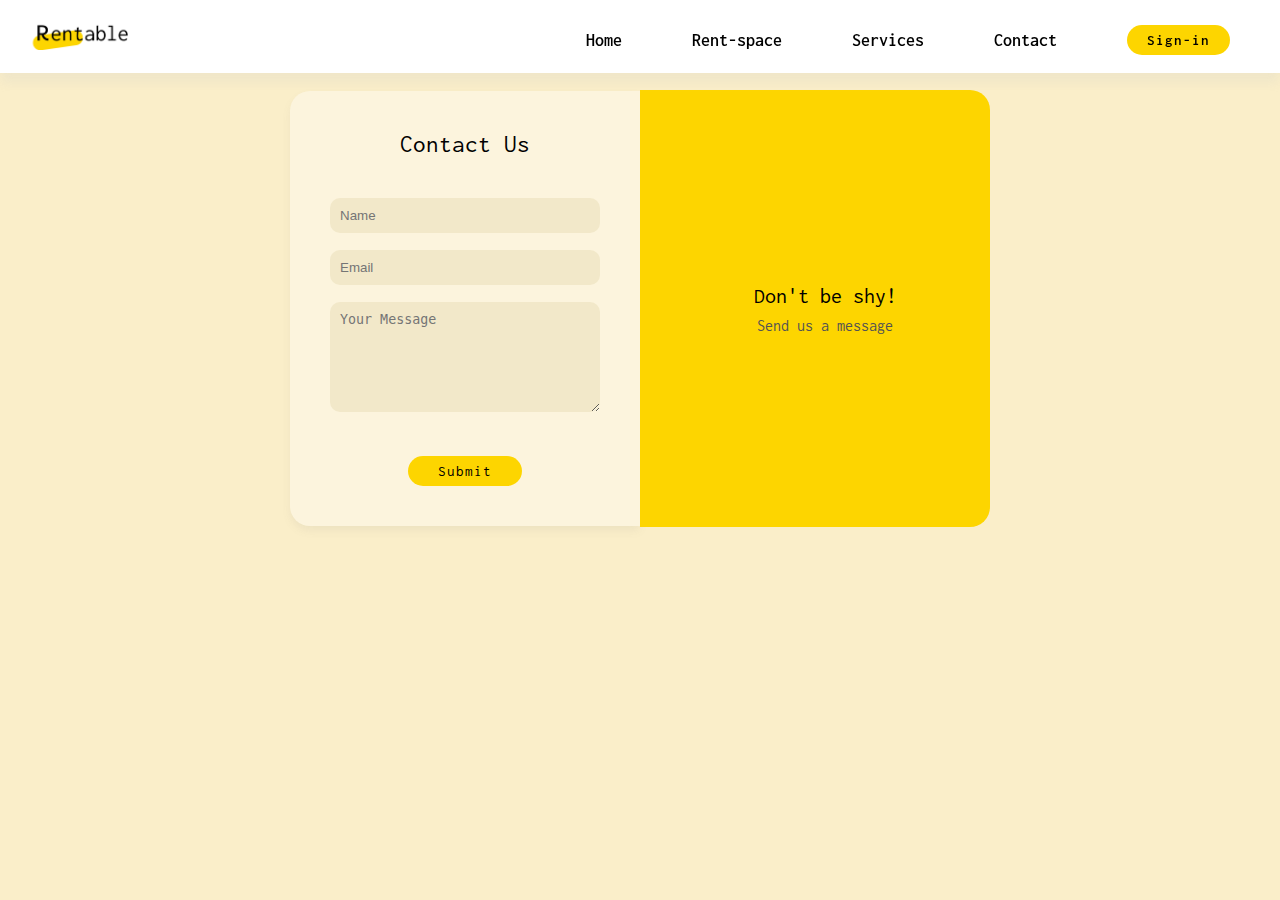
==== form-index.html @ da456f2a "first commit" ====
<!DOCTYPE html>
<html lang="en">
<head>
    <meta charset="UTF-8">
    <title>Contact Form</title>
    <link rel="stylesheet" href="form-style.css">
    <link rel="stylesheet" href="style-sidebar.css">
    <link rel="preconnect" href="https://fonts.googleapis.com%22%3E/">
    <link rel="preconnect" href="https://fonts.gstatic.com/" crossorigin>
    <link href="https://fonts.googleapis.com/css2?family=Inconsolata:wght@200..900&display=swap" rel="stylesheet">
</head>
<body>
    <nav>
        <div class="menu_icon">
            <img  src="./pictures/63mjbjxr.png" alt="">
        </div>
        <div class="nav_img">
            <img src="./pictures/LOGO2.png" alt="">
        </div>
        <div class="uls"> 
            <ul>
                <li id="home">Home</li>
                <li id="rent">Rent-space</li>
                <li id="serv">Services</li>
                <li id="contact">Contact</li>
                <button id="Htos">Sign-in</button>
            </ul>
        </div>
        <div class="options_icon">
            <img class="menu-button-img" src="./pictures/w8nqatdq.png" alt="">
        </div>
    </nav>
    <section class="side-bar">
        <div class="goback">
            <img class="backup" src="./pictures/back.png" alt="">
        </div>
        <div>
            <h1>Rentable!</h1><br>
            <p>Here you can find more than you expected.</p>
            <p>Feel free to check the rent-space!</p>
        </div>
        <ul>
            <li><img src="./pictures/house.png" alt=""><a href="Home-index.html">Home</a></li>
            <li><img src="./pictures/rent-space.png" alt=""><a href="Rent-index.html">Rent-space</a></li>
            <li><img src="./pictures/services.png" alt=""><a href="services.html">Services</a></li>
            <li><img src="./pictures/contact.png" alt=""><a href="form-index.html">Contact</a></li>
            <li><img src="./pictures/sign-in.png" alt=""><a href="sign-index.html">Sign-in</a></li>
        </ul>
        <div class="Copyrights">
            <p>© Copyrights 2024</p>
        </div>
    </section>
    
    <div class="Large">
        <div class="formcont">
        
            <form id="myForm">
                <div>
                    <h1>Contact Us</h1><br>
                </div>
                <div>
                    <input type="text" id="name" name="name" required placeholder="Name"><br><br>
                    <input type="email" id="email" name="email" required placeholder="Email"><br><br>
                    <textarea id="message" name="message" required placeholder="Your Message"></textarea><br><br>
                    
                </div>
               <button type="submit">Submit</button>
            </form>
            
        </div>
        <div class="card1">
            
            <div class="textleft">
                <h5>Don't be shy!</h5>
            <h6>Send us a message</h6>
            </div>
            
        </div>
    </div>
    
    
    <script src="Home-script.js"></script>
    <script src="form-script.js"></script>
    <script src="home.js"></script>
</body>
</html>
---- form-style.css ----
*{ 
    margin: 0px; 
    padding: 0px; 
  } 
  body {
    font-family: 'Inconsolata';
    padding: 0px;
    margin: 0px;
    background-color: #FAEEC9;
  }
nav{
    box-shadow: 0 10px 10px -1px rgba(202, 202, 202, 0.199);
    background-color: white;
    width: 100%;
    top: 0%;
    left: 0%;
    display: flex;
    flex-direction: row;
    justify-content: space-between;
    position: fixed;
}
.nav_img{
    margin-left: 10%;
}
nav img{
  height: 40px;
  margin: 10px;
  cursor: pointer;
  height: 30px;
}
nav ul{
    display: none;
}
.Large
{
    margin-top: 90px;
    width: 100% ;
    height: 100%;
    display: flex;
    flex-direction: column-reverse;
    align-items: center;
    justify-content: center;
    align-items: center;
}
.card1
{
  width: 370px;
  height: 70px;
  background-color: #FDD500;
  border-top-right-radius: 20px;
  border-top-left-radius: 20px;
  display: flex;
  flex-direction: row;
  justify-content: center;
  align-items: center;
  gap: 0px;
}
.textleft
{ 
  width:370px ;
  margin-left: 20px;
  font-weight: 300;
  display: flex;
  flex-direction: row;
  align-items: center;
  justify-content:left;
  text-align: center;
  gap: 10px;

}
.textleft h6
{
  font-size: 16px;
  font-weight: 400;
  color: rgb(83, 83, 83);
}
.textleft h5
{
  font-size: 22px;
  font-weight: 400;
  color: rgb(0, 0, 0);
}


.formcont{
    
    display: flex;
    flex-direction: row;
    justify-content: center;
}
form
{
    box-shadow: 0 5px 10px -1px rgba(116, 116, 116, 0.1);
    border-radius: 0 0 20px 20px;
    
    width: fit-content;
    height: fit-content;
    padding: 50px;
    background-color: #FCF4DD;
    display: flex;
    flex-direction: column;
    justify-content: center;
    align-items: center;
}
input
{
    width:250px ;
    height: 35px;
    border-radius: 10px;
    background-color: #F2E8C9;
    border: none;
    padding-right: 10px;
    padding-left: 10px;
}
button:hover
{
  background-color: #F2E8C9;
}
h1
{
    font-size: 25px;
    font-weight: 400;
}
textarea
{
    width:250px ;
    height: 90px;
    border-radius: 10px;
    background-color: #F2E8C9;
    border: none;
    padding: 10px;
    
}
button
{
  font-family: 'Inconsolata';
  font-size: 15px;
  padding-top: 7px;
  padding-bottom: 7px;
  padding-right: 30px;
  padding-left: 30px;
  border-radius: 20px;
  border: none;
  background-color: #FDD500;
  cursor: pointer;
  letter-spacing: 1px;
}



@media (min-width: 767px) { 
    .options_icon{
        display: none;
    }
    .nav_img{
        margin: 10px;
        cursor: pointer;
        width: 20px;
    }
    nav ul{
        font-weight: 600;
        font-size: large;
        list-style: none; 
        text-decoration: none;
        align-items: center;
        display: flex;
        flex-direction: row;
        padding-right: 50px;
        margin-top: 25px;
        gap: 70px;
        cursor: pointer;
    }
  li:hover{
      border-bottom: 2px solid #FDD500;
  }
    nav button{
      font-family: 'Inconsolata';
      font-size: 15px;
        border: none;
        border-radius: 20px;
        font-weight: 600;
        background-color: #FDD500;
        padding: 7px 20px 7px 20px;
        letter-spacing: 1px;
        cursor: pointer;
  
    }
button:hover
{
  background-color: #F2E8C9;
}

.Large
{ 
  margin-top: 90px;
  width: 100% ;
  height: 100%;
  display: flex;
  flex-direction: row;
  align-items: center;
  justify-content: center;
  
}
form
{
    box-shadow: 0 5px 10px -1px rgba(116, 116, 116, 0.1);
    border-radius: 20px 0 0 20px;
    
    
    padding: 40px;
    background-color: #FCF4DD;
    display: flex;
    flex-direction: column;
    justify-content: center;
    align-items: center;
    gap: 24px;
}
.card1
{
  width: 350px;
  height: 437px;
  background-color: #FDD500;
  border-radius: 0 20px 20px 0;
  display: flex;
  flex-direction: row;
  justify-content: center;
  align-items: center;
  gap: 0px;
}


.textleft
{ 
  width:370px ;
  margin-left: 20px;
  font-weight: 300;
  display: flex;
  flex-direction: column;
  align-items: center;
  justify-content:center;
  text-align: left;
  gap: 10px;

}

  }
---- style-sidebar.css ----
.side-bar{
    padding:5px;
    position: absolute;
    display: flex;
    flex-direction: column;
    align-items: center;
    left: -100%;
    height: 100vh;
    border: 1px solid #c28e00;
    background-color: #FDD500;
    width: 50%;
    transition: 0.3s ease;
  }
  .side-bar.active{ 
    left: 0;
  } 
  .side-bar .goback{
    width: 100%;
    display: flex;
    justify-content: flex-end;
  }
  .side-bar .backup{
    border-radius: 100%;
    background-color: rgba(255, 255, 255, 0.411);
    box-shadow: 0 5px 10px -1px rgba(0, 0, 0, 0.1);
    transition: 0.5s ease;
  }
  .side-bar .backup:hover{
    background-color: rgba(255, 255, 255, 0.705);
  }
  .side-bar div p{
    font-size: 20px;
  }
  .side-bar ul{
    width: 100%;
    font-size: 20px;
      display: flex;
      flex-direction: column;
      align-items:start;
      list-style: none;
      margin-bottom: 25vh;
  }
  .side-bar ul li{
    width: 100%;
    display: flex;
    flex-direction: row;
    align-items: center;
    justify-content: flex-start;
    min-height: 50px;
    border-radius: 10px;
    transition: 0.3s;
  }
  .side-bar ul li:hover{
    background-color: #f5ebca;
  }
  .side-bar ul li a{
    margin-left: 10px;
    text-decoration: none;
    color: black;
  }
  .side-bar img{
    width: 30px;
    border-radius: 100%;
  }

  @media (min-width: 767px) { 
    .options_icon{
         display: none;
     }
     .menu_icon{
       display: none;
     }
     
     }
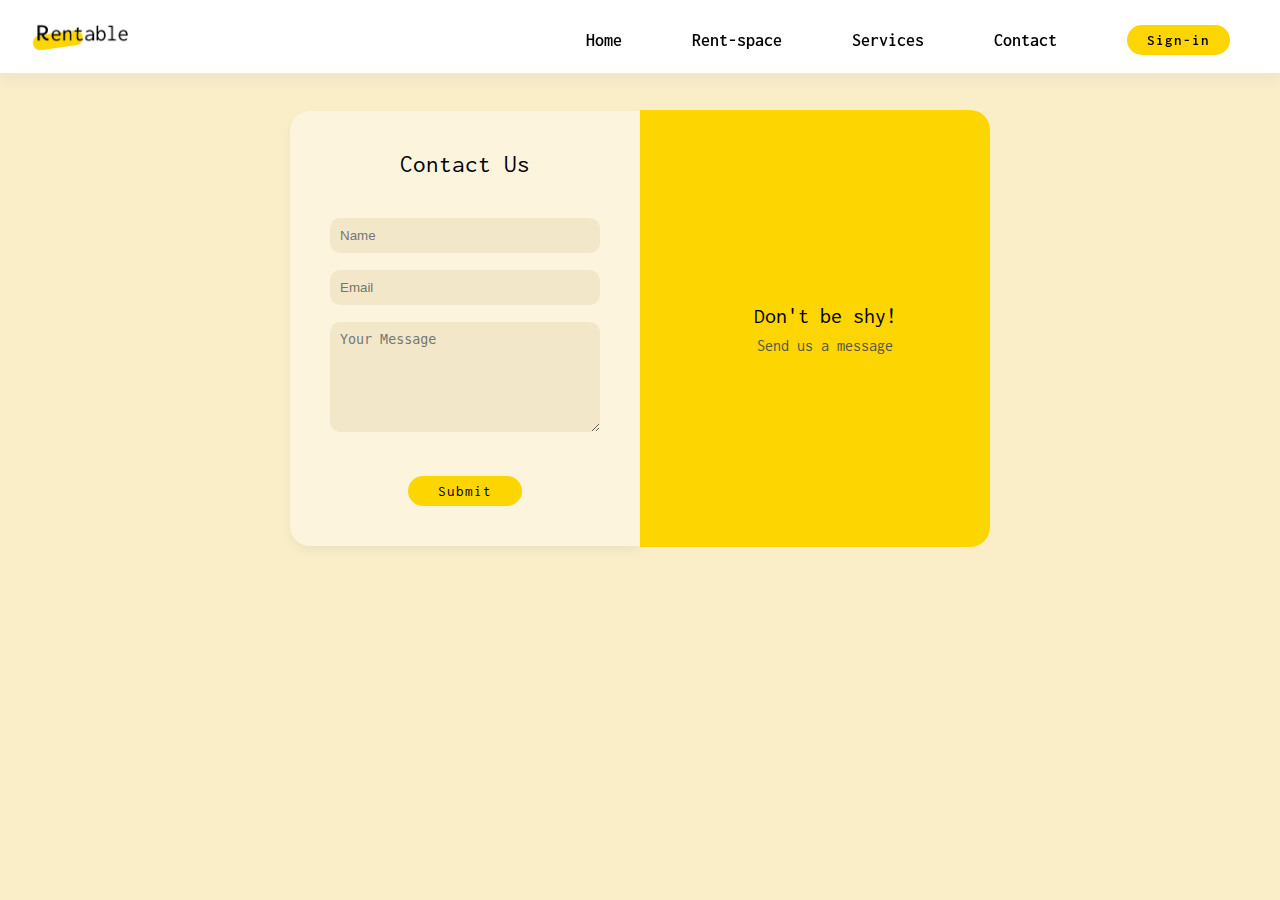
==== commit 05ffbed5: "7th" ====
--- a/form-index.html
+++ b/form-index.html
@@ -5,6 +5,7 @@
     <title>Contact Form</title>
     <link rel="stylesheet" href="form-style.css">
     <link rel="stylesheet" href="style-sidebar.css">
+    
     <link rel="preconnect" href="https://fonts.googleapis.com%22%3E/">
     <link rel="preconnect" href="https://fonts.gstatic.com/" crossorigin>
     <link href="https://fonts.googleapis.com/css2?family=Inconsolata:wght@200..900&display=swap" rel="stylesheet">
@@ -32,12 +33,11 @@
     </nav>
     <section class="side-bar">
         <div class="goback">
-            <img class="backup" src="./pictures/back.png" alt="">
+            <img class="backup" src="./pictures/cross.png" alt="">
         </div>
         <div>
             <h1>Rentable!</h1><br>
-            <p>Here you can find more than you expected.</p>
-            <p>Feel free to check the rent-space!</p>
+            
         </div>
         <ul>
             <li><img src="./pictures/house.png" alt=""><a href="Home-index.html">Home</a></li>
@@ -51,6 +51,7 @@
         </div>
     </section>
     
+    <section>
     <div class="Large">
         <div class="formcont">
         
@@ -77,10 +78,9 @@
             
         </div>
     </div>
-    
+</section>
     
     <script src="Home-script.js"></script>
-    <script src="form-script.js"></script>
     <script src="home.js"></script>
 </body>
 </html>
--- a/form-style.css
+++ b/form-style.css
@@ -31,17 +31,7 @@
 nav ul{
     display: none;
 }
-.Large
-{
-    margin-top: 90px;
-    width: 100% ;
-    height: 100%;
-    display: flex;
-    flex-direction: column-reverse;
-    align-items: center;
-    justify-content: center;
-    align-items: center;
-}
+
 .card1
 {
   width: 370px;
@@ -80,7 +70,17 @@
   font-weight: 400;
   color: rgb(0, 0, 0);
 }
-
+.Large
+{ 
+  
+  margin-top: 110px;
+  
+  display: flex;
+  flex-direction: column-reverse;
+  align-items: center;
+  justify-content: center;
+  
+}
 
 .formcont{
     
@@ -146,7 +146,7 @@
   letter-spacing: 1px;
 }
 
-
+  
 
 @media (min-width: 767px) { 
     .options_icon{
@@ -192,9 +192,8 @@
 
 .Large
 { 
-  margin-top: 90px;
-  width: 100% ;
-  height: 100%;
+  
+  margin-top: 110px;
   display: flex;
   flex-direction: row;
   align-items: center;
@@ -243,4 +242,4 @@
 
 }
 
-  } 
+} 
--- a/style-sidebar.css
+++ b/style-sidebar.css
@@ -21,14 +21,10 @@
     justify-content: flex-end;
   }
   .side-bar .backup{
-    border-radius: 100%;
-    background-color: rgba(255, 255, 255, 0.411);
-    box-shadow: 0 5px 10px -1px rgba(0, 0, 0, 0.1);
+    width: 20px;
     transition: 0.5s ease;
   }
-  .side-bar .backup:hover{
-    background-color: rgba(255, 255, 255, 0.705);
-  }
+
   .side-bar div p{
     font-size: 20px;
   }
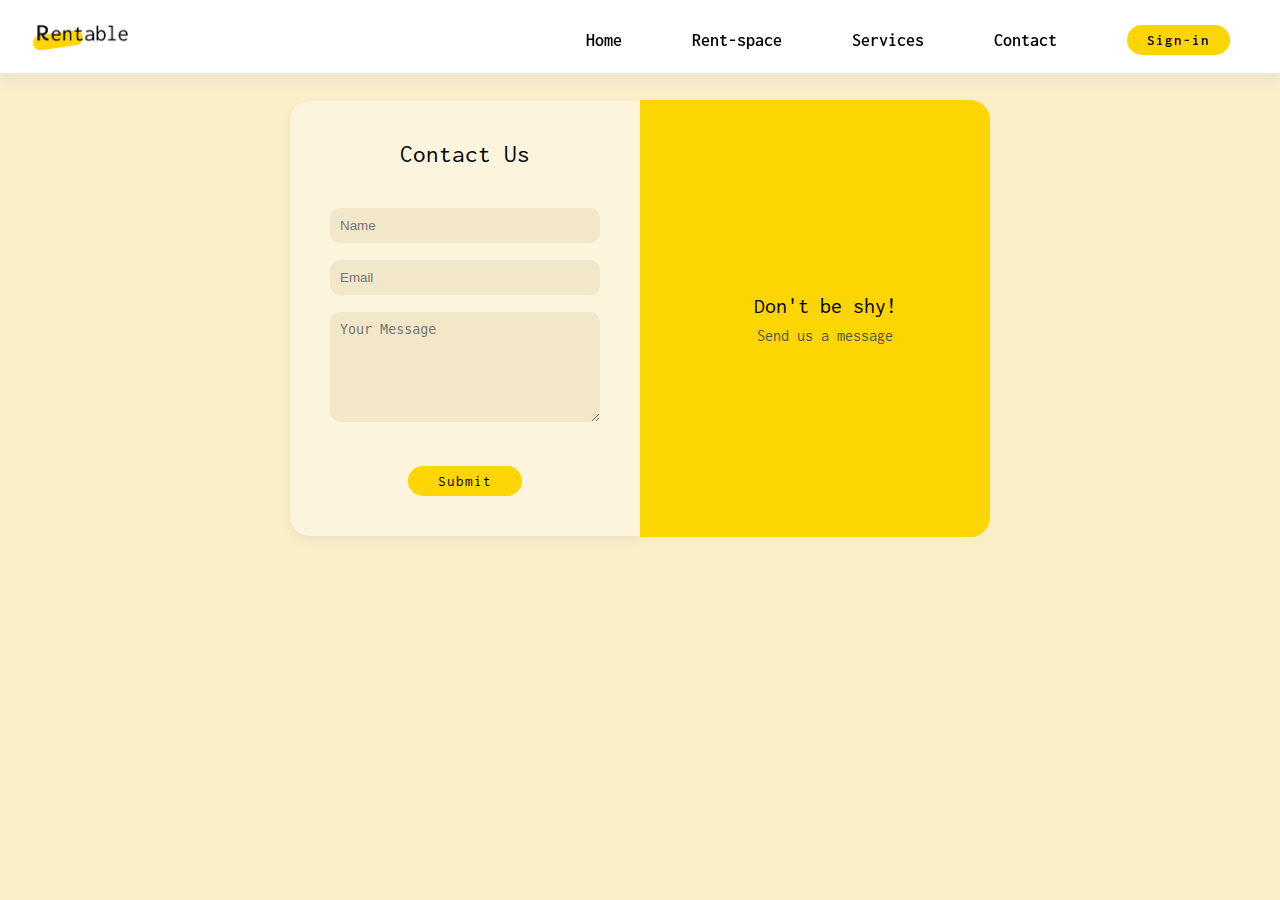
==== commit b70f375d: "21th" ====
--- a/form-index.html
+++ b/form-index.html
@@ -3,9 +3,10 @@
 <head>
     <meta charset="UTF-8">
     <title>Contact Form</title>
+    <link rel="icon" type="image/x-icon" href="./pictures/Favicon.png">
     <link rel="stylesheet" href="form-style.css">
     <link rel="stylesheet" href="style-sidebar.css">
-    
+    <meta name="viewport" content="width=device-width, initial-scale=1.0">
     <link rel="preconnect" href="https://fonts.googleapis.com%22%3E/">
     <link rel="preconnect" href="https://fonts.gstatic.com/" crossorigin>
     <link href="https://fonts.googleapis.com/css2?family=Inconsolata:wght@200..900&display=swap" rel="stylesheet">
--- a/form-style.css
+++ b/form-style.css
@@ -73,7 +73,7 @@
 .Large
 { 
   
-  margin-top: 110px;
+  padding-top: 100px;
   
   display: flex;
   flex-direction: column-reverse;
@@ -193,7 +193,6 @@
 .Large
 { 
   
-  margin-top: 110px;
   display: flex;
   flex-direction: row;
   align-items: center;
--- a/style-sidebar.css
+++ b/style-sidebar.css
@@ -1,71 +1,80 @@
+.side-bar {
+  padding: 5px;
+  position: fixed; /* Changed to fixed */
+  display: flex;
+  flex-direction: column;
+  align-items: center;
+  left: -100%;
+  top: 0; /* Added top: 0 to stick to the top of the viewport */
+  height: 100vh;
+  border: 1px solid #c28e00;
+  background-color: #FDD500;
+  width: 50%;
+  transition: 0.3s ease;
+  padding-top: 20px;
+}
 
-.side-bar{
-    padding:5px;
-    position: absolute;
-    display: flex;
-    flex-direction: column;
-    align-items: center;
-    left: -100%;
-    height: 100vh;
-    border: 1px solid #c28e00;
-    background-color: #FDD500;
-    width: 50%;
-    transition: 0.3s ease;
+.side-bar.active { 
+  left: 0;
+} 
+
+.side-bar .goback {
+  width: 100%;
+  display: flex;
+  justify-content: flex-end;
+}
+
+.side-bar .backup {
+  width: 20px;
+  transition: 0.5s ease;
+}
+
+.side-bar div p {
+  font-size: 20px;
+}
+
+.side-bar ul {
+  width: 100%;
+  font-size: 20px;
+  display: flex;
+  flex-direction: column;
+  align-items: start;
+  list-style: none;
+  margin-bottom: 25vh;
+}
+
+.side-bar ul li {
+  width: 100%;
+  display: flex;
+  flex-direction: row;
+  align-items: center;
+  justify-content: flex-start;
+  min-height: 50px;
+  border-radius: 10px;
+  transition: 0.3s;
+}
+
+.side-bar ul li:hover {
+  background-color: #f5ebca;
+}
+
+.side-bar ul li a {
+  margin-left: 10px;
+  text-decoration: none;
+  color: black;
+}
+
+.side-bar img {
+  width: 30px;
+  border-radius: 100%;
+  cursor: pointer;
+}
+
+@media (min-width: 767px) { 
+  .options_icon {
+      display: none;
   }
-  .side-bar.active{ 
-    left: 0;
-  } 
-  .side-bar .goback{
-    width: 100%;
-    display: flex;
-    justify-content: flex-end;
+  .menu_icon {
+      display: none;
   }
-  .side-bar .backup{
-    width: 20px;
-    transition: 0.5s ease;
-  }
-
-  .side-bar div p{
-    font-size: 20px;
-  }
-  .side-bar ul{
-    width: 100%;
-    font-size: 20px;
-      display: flex;
-      flex-direction: column;
-      align-items:start;
-      list-style: none;
-      margin-bottom: 25vh;
-  }
-  .side-bar ul li{
-    width: 100%;
-    display: flex;
-    flex-direction: row;
-    align-items: center;
-    justify-content: flex-start;
-    min-height: 50px;
-    border-radius: 10px;
-    transition: 0.3s;
-  }
-  .side-bar ul li:hover{
-    background-color: #f5ebca;
-  }
-  .side-bar ul li a{
-    margin-left: 10px;
-    text-decoration: none;
-    color: black;
-  }
-  .side-bar img{
-    width: 30px;
-    border-radius: 100%;
-  }
-
-  @media (min-width: 767px) { 
-    .options_icon{
-         display: none;
-     }
-     .menu_icon{
-       display: none;
-     }
-     
-     }+}
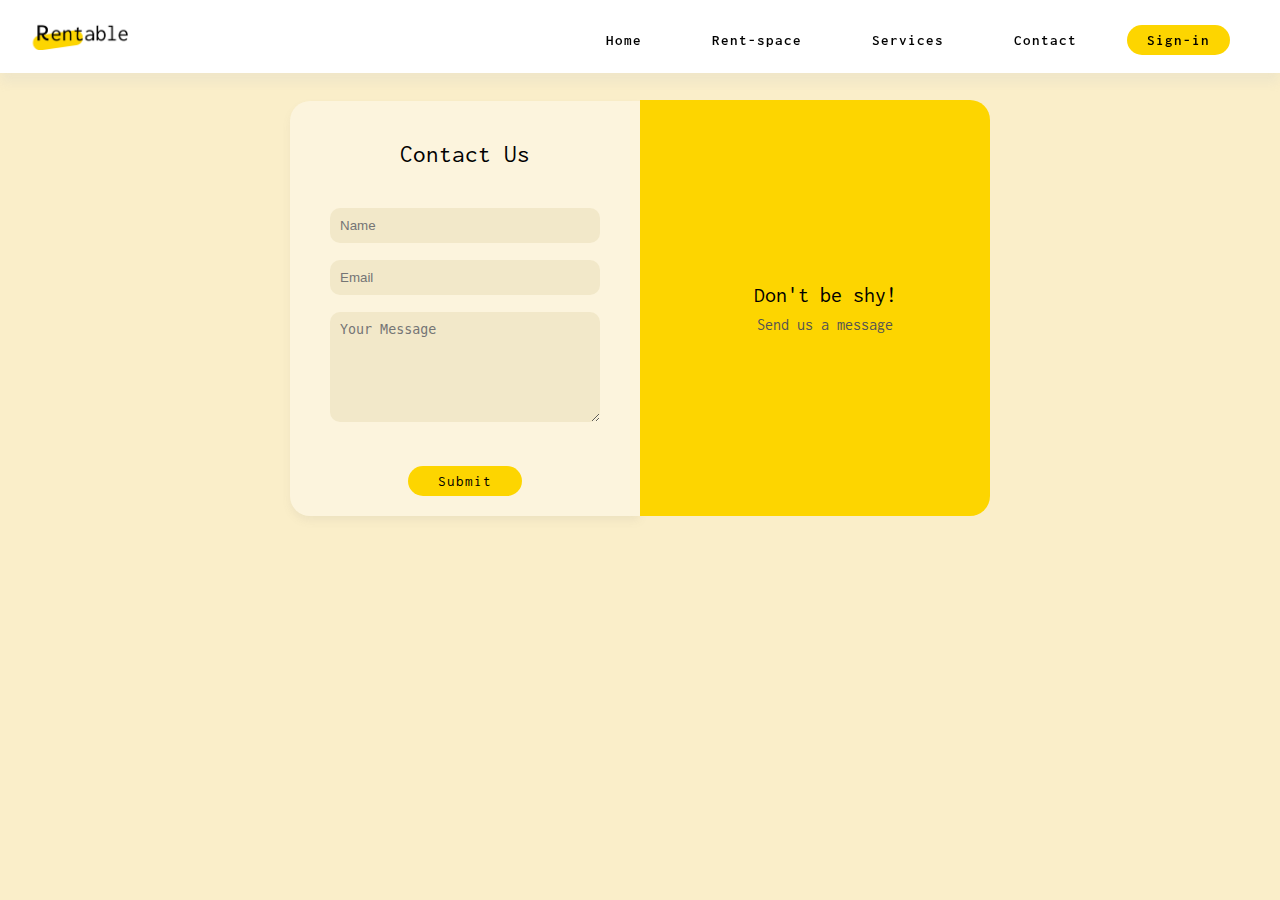
==== commit a74e2aa7: "last" ====
--- a/form-index.html
+++ b/form-index.html
@@ -6,6 +6,7 @@
     <link rel="icon" type="image/x-icon" href="./pictures/Favicon.png">
     <link rel="stylesheet" href="form-style.css">
     <link rel="stylesheet" href="style-sidebar.css">
+    <link rel="stylesheet" href="overlays-style.css">
     <meta name="viewport" content="width=device-width, initial-scale=1.0">
     <link rel="preconnect" href="https://fonts.googleapis.com%22%3E/">
     <link rel="preconnect" href="https://fonts.gstatic.com/" crossorigin>
@@ -51,7 +52,17 @@
             <p>© Copyrights 2024</p>
         </div>
     </section>
-    
+
+    <div class="error-overlay">
+        <div class="error">
+            <img src="./pictures/warning.png" alt="warning">
+            <div class="warningtext">
+            <h2>Sorry an error occured</h2>
+            <p>This feature is not available yet!</p>
+            </div>
+        </div>
+      </div>
+
     <section>
     <div class="Large">
         <div class="formcont">
@@ -66,7 +77,7 @@
                     <textarea id="message" name="message" required placeholder="Your Message"></textarea><br><br>
                     
                 </div>
-               <button type="submit">Submit</button>
+               <button class="btnerror" type="submit">Submit</button>
             </form>
             
         </div>
@@ -83,5 +94,6 @@
     
     <script src="Home-script.js"></script>
     <script src="home.js"></script>
+    <script src="overlays.js"></script>
 </body>
 </html>
--- a/form-style.css
+++ b/form-style.css
@@ -149,30 +149,62 @@
   
 
 @media (min-width: 767px) { 
-    .options_icon{
-        display: none;
-    }
-    .nav_img{
-        margin: 10px;
-        cursor: pointer;
-        width: 20px;
-    }
-    nav ul{
-        font-weight: 600;
-        font-size: large;
-        list-style: none; 
-        text-decoration: none;
-        align-items: center;
-        display: flex;
-        flex-direction: row;
-        padding-right: 50px;
-        margin-top: 25px;
-        gap: 70px;
-        cursor: pointer;
-    }
-  li:hover{
-      border-bottom: 2px solid #FDD500;
-  }
+  .options_icon{
+    display: none;
+}
+.menu_icon{
+  display: none;
+}
+.nav_img{
+    margin: 10px;
+}
+nav ul li{
+ font-family: 'Inconsolata';
+ font-size: 15px;
+ border: none;
+ border-radius: 20px;
+ font-weight: 600;
+ 
+ padding: 7px 20px 7px 20px;
+ letter-spacing: 1px;
+ cursor: pointer;
+}
+nav ul li a{
+  text-decoration: none;
+  color: black;
+}
+nav ul li a:hover{
+  border-bottom: 1px solid #FDD500;
+}
+.options_icon{
+  display: none;
+}
+.menu_icon{
+display: none;
+}
+.nav_img{
+  margin: 10px;
+  cursor: pointer;
+  width: 20px;
+}
+
+nav ul{
+  font-weight: 600;
+  font-size: large;
+  list-style: none; 
+  text-decoration: none;
+  align-items: center;
+  display: flex;
+  flex-direction: row;
+  padding-right: 50px;
+  margin-top: 25px;
+  gap: 30px;
+  cursor: pointer;
+
+}
+li:hover{
+background-color: #F2E8C9;
+}
     nav button{
       font-family: 'Inconsolata';
       font-size: 15px;
@@ -204,8 +236,7 @@
     box-shadow: 0 5px 10px -1px rgba(116, 116, 116, 0.1);
     border-radius: 20px 0 0 20px;
     
-    
-    padding: 40px;
+    padding: 40px 40px 20px 40px ;
     background-color: #FCF4DD;
     display: flex;
     flex-direction: column;
@@ -216,7 +247,7 @@
 .card1
 {
   width: 350px;
-  height: 437px;
+  height: 416px;
   background-color: #FDD500;
   border-radius: 0 20px 20px 0;
   display: flex;
--- a/style-sidebar.css
+++ b/style-sidebar.css
@@ -1,11 +1,11 @@
 .side-bar {
   padding: 5px;
-  position: fixed; /* Changed to fixed */
+  position: fixed; 
   display: flex;
   flex-direction: column;
   align-items: center;
   left: -100%;
-  top: 0; /* Added top: 0 to stick to the top of the viewport */
+  top: 0; 
   height: 100vh;
   border: 1px solid #c28e00;
   background-color: #FDD500;
--- a/overlays-style.css
+++ b/overlays-style.css
@@ -0,0 +1,224 @@
+.overlay {
+    position: fixed;
+    top: 0;
+    left: 0;
+    width: 100%;
+    height: 100%;
+    z-index: 1;
+    background-color: rgba(0, 0, 0, 0.5);
+    display: none;
+    align-items: center;
+    justify-content: center;
+  }
+  
+  .overlay-content, .overlay-content2{
+    background-color: #FCF4DD;
+    padding: 20px;
+    border-radius: 10px;
+    width: fit-content;
+    height: fit-content;
+    max-width: 95%;
+    max-height: 95%;
+    margin-top: 20px;
+    margin-bottom: 50px;
+    margin-left: 10%;
+    margin-right: 10%;
+    overflow:auto;
+    z-index: 1;
+    display: flex;
+    flex-direction: column;
+    
+  }
+
+ 
+  #addItemForm label {
+    display: block;
+    margin-bottom: 5px;
+  }
+  #addItemForm
+  {
+    margin-top: 35px;
+    display: flex;
+    flex-direction: column;
+  }
+
+  .error-overlay
+  {
+    position: fixed;
+    top: 25px;
+    right: -500px;
+    z-index: 1;
+    transition: right 0.5s ease;
+  }
+  
+  .error-overlay.activeR
+  {
+    position: fixed;
+    top: 25px;
+    right: 20px;
+    z-index: 1;
+  }
+  .error-overlay img
+  {
+    width: 85px;
+  }
+  .error-overlay .error
+  {
+    max-width: fit-content;
+    align-items: center;
+    height: 85px;
+    background-color: #FF002E;
+    position: static;
+    display: flex;
+    gap: 5px;
+    padding: 10px;
+    z-index: 3;
+  }
+  .error-overlay .error .warningtext
+  {
+    width: auto;
+    display: flex;
+    flex-direction: column;
+    gap: 7px;
+    padding: 10px;
+    z-index: 3;
+  }
+  
+  input
+{
+    width:250px ;
+    height: 35px;
+    border-radius: 10px;
+    background-color: #F2E8C9;
+    border: none;
+    padding-right: 10px;
+    padding-left: 10px;
+}
+select
+{
+    width:270px ;
+    height: 35px;
+    border-radius: 10px;
+    background-color: #F2E8C9;
+    border: none;
+    padding-right: 10px;
+    padding-left: 10px;
+}
+#file
+{
+   
+    border-radius: 10px;
+    background-color: transparent;
+    border: none;
+    
+}
+.overlay-content button 
+{
+    background-color: #FDD500;
+    width:70px ;
+    height: 35px;
+    border-radius: 20px;
+    border: none;
+    padding-right: 20px;
+    padding-left: 20px;
+    align-self: flex-end;
+    cursor: pointer;;
+    
+}
+button:hover
+{
+  background-color: #F2E8C9;
+}
+h1
+{
+    font-size: 25px;
+    font-weight: 400;
+}
+textarea
+{
+    width:250px ;
+    height: 90px;
+    border-radius: 10px;
+    background-color: #F2E8C9;
+    border: none;
+    padding: 10px;
+    
+}
+.left
+{
+    display: flex;
+    flex-direction: column;
+}
+.right
+{
+    display: flex;
+    flex-direction: column;
+}
+.overlay img
+{
+    height: 15px;
+    width: 15px;
+    cursor: pointer;
+}
+.headover
+{
+    display: flex;
+    flex-direction: row;
+    justify-content: space-between;
+}
+.pricing
+{
+    display: flex;
+    flex-direction: row;
+    justify-content: space-between;
+}
+
+.price
+{
+    width:140px ;
+    height: 35px;
+    border-radius: 10px;
+    background-color: #F2E8C9;
+    border: none;
+    padding-right: 10px;
+    padding-left: 10px;
+}
+
+#category2
+{
+    width:100px ;
+    height: 35px;
+    border-radius: 10px;
+    background-color: #F2E8C9;
+    border: none;
+    padding-right: 10px;
+    padding-left: 10px;
+}
+@media (min-width: 767px) { 
+  #addItemForm
+  {
+    margin-top: 35px;
+    display: flex;
+    flex-direction: row;
+    gap: 30px;}
+
+    .overlay-content {
+      background-color: #FCF4DD;
+      padding: 20px;
+      border-radius: 10px;
+      width: fit-content;
+      height: fit-content;
+      max-width: 95%;
+      max-height: 95%;
+      margin-top: 50px;
+      margin-bottom: 50px;
+      margin-left: 25%;
+      margin-right: 25%;
+      overflow:auto;
+  
+      display: flex;
+      flex-direction: column;
+      
+      
+    } 
+  }